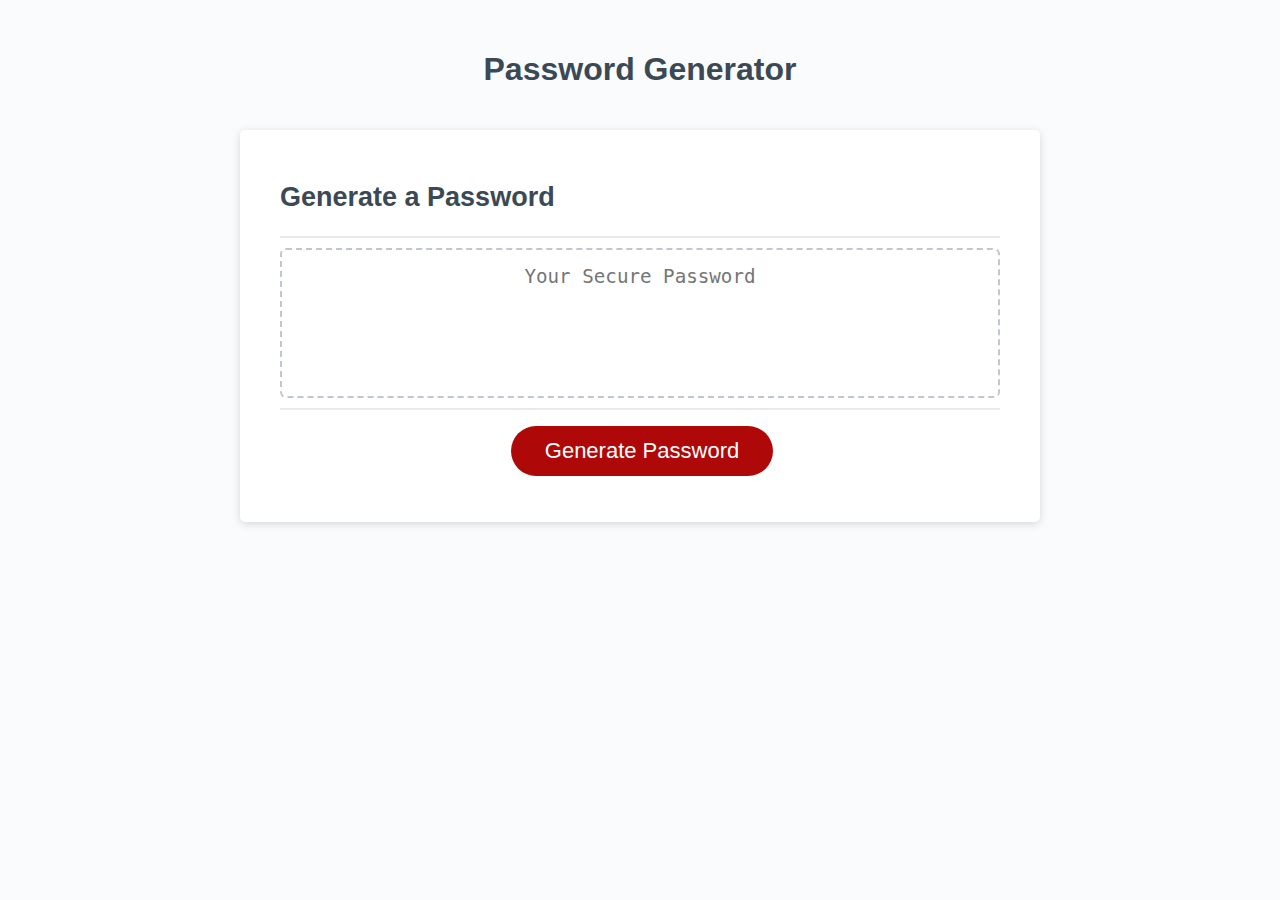
==== Develop/index.html @ b8b1ace8 "first hw week4 commit" ====
<!DOCTYPE html>
<html lang="en">
  <head>
    <meta charset="UTF-8" />
    <meta name="viewport" content="width=device-width, initial-scale=1.0" />
    <meta http-equiv="X-UA-Compatible" content="ie=edge" />
    <title>Password Generator</title>
    <link rel="stylesheet" href="style.css" />
  </head>
  <body>
    <div class="wrapper">
      <header>
        <h1>Password Generator</h1>
      </header>
      <div class="card">
        <div class="card-header">
          <h2>Generate a Password</h2>
        </div>
        <div class="card-body">
          <textarea
            readonly
            id="password"
            placeholder="Your Secure Password"
            aria-label="Generated Password"
          ></textarea>
        </div>
        <div class="card-footer">
          <button id="generate" class="btn">Generate Password</button>
        </div>
      </div>
    </div>
    <script src="script.js"></script>
  </body>
</html>
---- Develop/style.css ----
*,
*::before,
*::after {
  box-sizing: border-box;
}

html,
body,
.wrapper {
  height: 100%;
  margin: 0;
  padding: 0;
}

body {
  font-family: sans-serif;
  background-color: #f9fbfd;
}

.wrapper {
  padding-top: 30px;
  padding-left: 20px;
  padding-right: 20px;
}

header {
  text-align: center;
  padding: 20px;
  padding-top: 0px;
  color: hsl(206, 17%, 28%);
}

.card {
  background-color: hsl(0, 0%, 100%);
  border-radius: 5px;
  border-width: 1px;
  box-shadow: rgba(0, 0, 0, 0.15) 0px 2px 8px 0px;
  color: hsl(206, 17%, 28%);
  font-size: 18px;
  margin: 0 auto;
  max-width: 800px;
  padding: 30px 40px;
}

.card-header::after {
  content: " ";
  display: block;
  width: 100%;
  background: #e7e9eb;
  height: 2px;
}

.card-body {
  min-height: 100px;
}

.card-footer {
  text-align: center;
}

.card-footer::before {
  content: " ";
  display: block;
  width: 100%;
  background: #e7e9eb;
  height: 2px;
}

.card-footer::after {
  content: " ";
  display: block;
  clear: both;
}

.btn {
  border: none;
  background-color: hsl(360, 91%, 36%);
  border-radius: 25px;
  box-shadow: rgba(0, 0, 0, 0.1) 0px 1px 6px 0px rgba(0, 0, 0, 0.2) 0px 1px 1px
    0px;
  color: hsl(0, 0%, 100%);
  display: inline-block;
  font-size: 22px;
  line-height: 22px;
  margin: 16px 16px 16px 20px;
  padding: 14px 34px;
  text-align: center;
  cursor: pointer;
}

button[disabled] {
  cursor: default;
  background: #c0c7cf;
}

.float-right {
  float: right;
}

#password {
  -webkit-appearance: none;
  -moz-appearance: none;
  appearance: none;
  border: none;
  display: block;
  width: 100%;
  padding-top: 15px;
  padding-left: 15px;
  padding-right: 15px;
  padding-bottom: 85px;
  font-size: 1.2rem;
  text-align: center;
  margin-top: 10px;
  margin-bottom: 10px;
  border: 2px dashed #c0c7cf;
  border-radius: 6px;
  resize: none;
  overflow: hidden;
}

@media (max-width: 690px) {
  .btn {
    font-size: 1rem;
    margin: 16px 0px 0px 0px;
    padding: 10px 15px;
  }

  #password {
    font-size: 1rem;
  }
}

@media (max-width: 500px) {
  .btn {
    font-size: 0.8rem;
  }
}
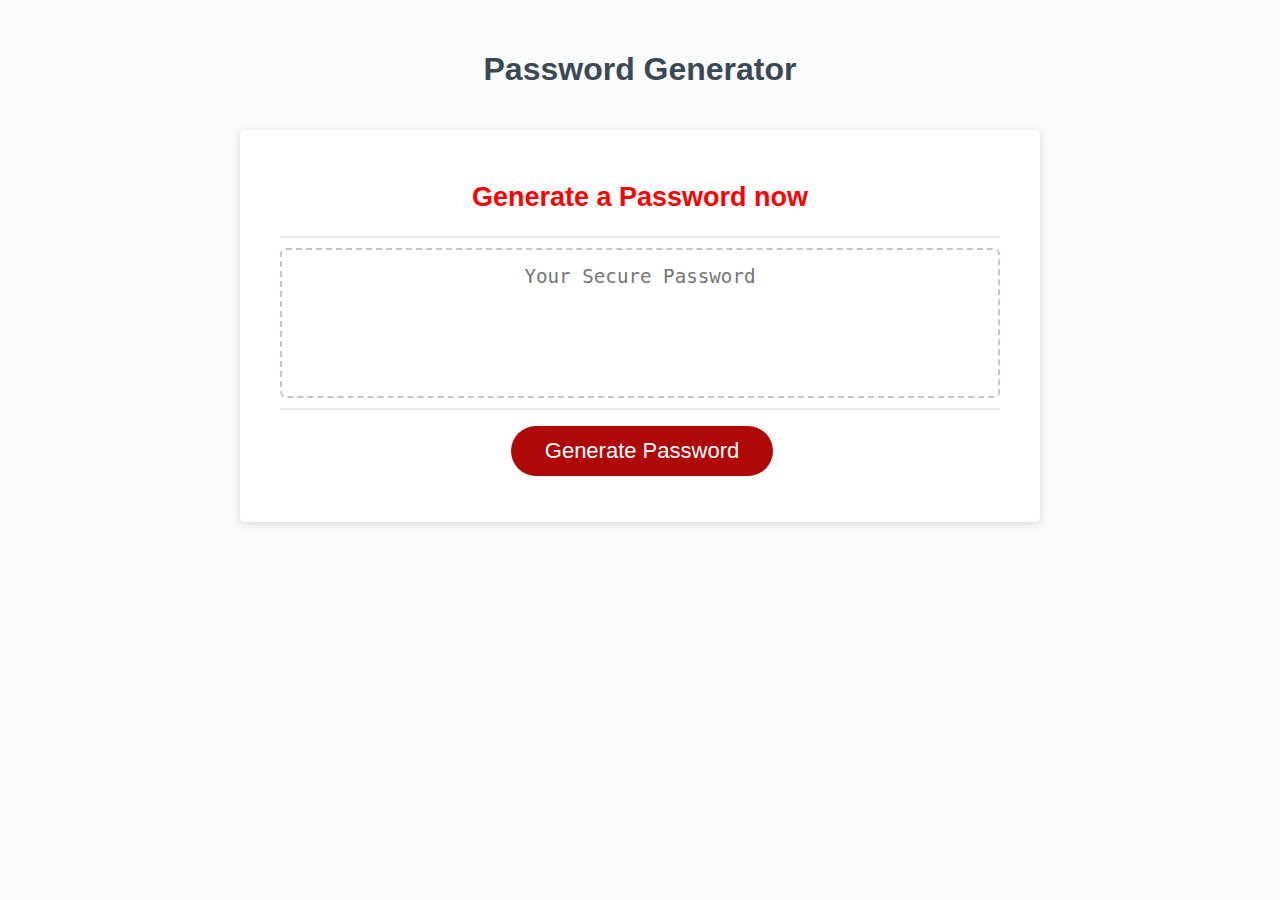
==== commit 3f0d4d80: "trying splicing" ====
--- a/Develop/index.html
+++ b/Develop/index.html
@@ -14,7 +14,7 @@
       </header>
       <div class="card">
         <div class="card-header">
-          <h2>Generate a Password</h2>
+          <h2>Generate a Password now</h2>
         </div>
         <div class="card-body">
           <textarea
--- a/Develop/style.css
+++ b/Develop/style.css
@@ -40,6 +40,11 @@
   margin: 0 auto;
   max-width: 800px;
   padding: 30px 40px;
+}
+
+.card-header {
+  color: red;
+  text-align: center;
 }
 
 .card-header::after {
